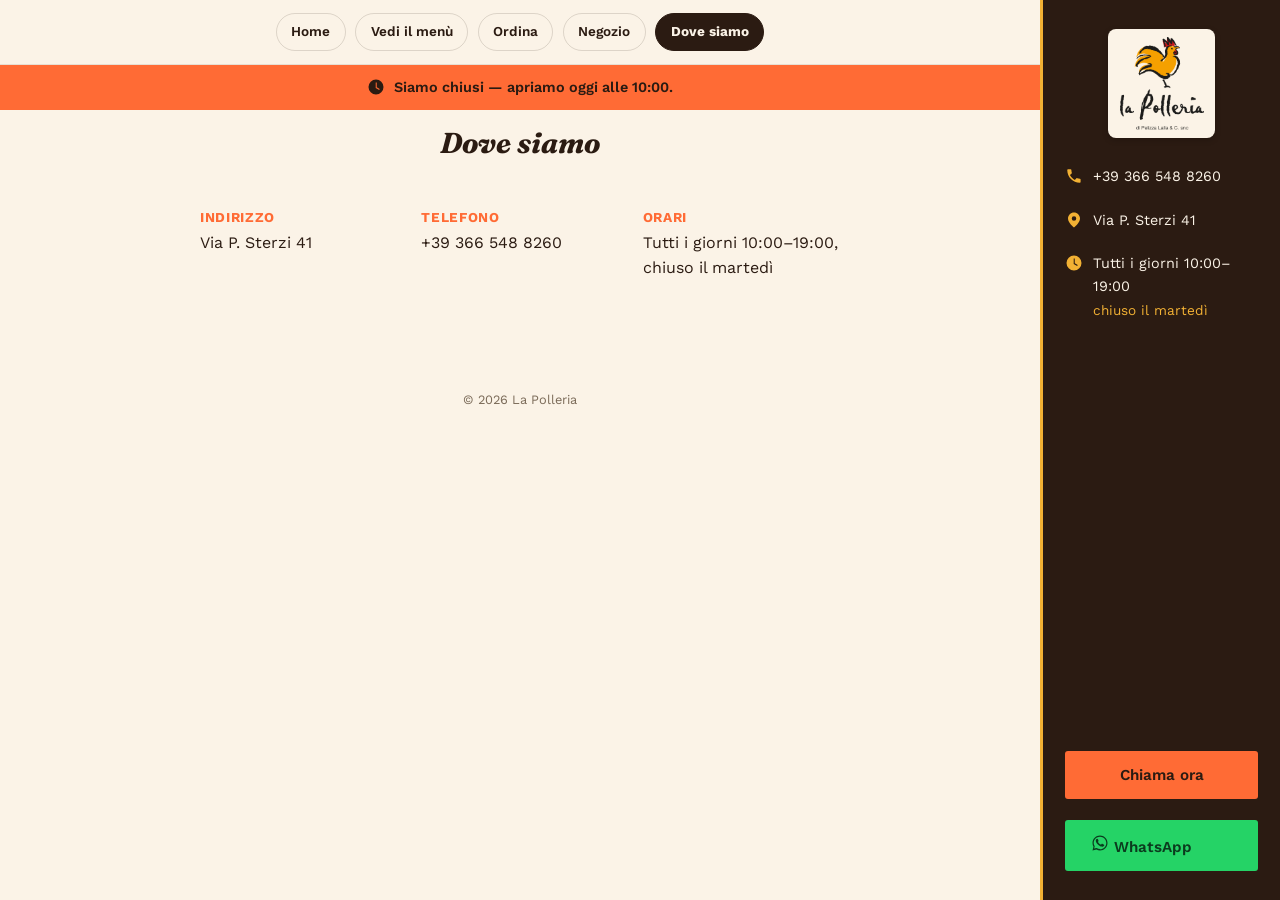
==== contatti.html @ 0dec2351 "Add files via upload" ====
<!DOCTYPE html>
<html lang="it">
<head>
  <meta charset="UTF-8">
  <meta name="viewport" content="width=device-width, initial-scale=1.0">
  <title>Dove siamo — La Polleria</title>
  <link rel="icon" href="images/logo.png">

  <meta property="og:title" content="Dove siamo — La Polleria">
  <meta property="og:description" content="Indirizzo, telefono e orari de La Polleria — Via P. Sterzi 41.">
  <meta property="og:image" content="images/pollo-spiedo.jpeg">
  <meta property="og:type" content="website">
  <meta name="twitter:card" content="summary_large_image">
  <link rel="preconnect" href="https://fonts.googleapis.com">
  <link rel="preconnect" href="https://fonts.gstatic.com" crossorigin>
  <link href="https://fonts.googleapis.com/css2?family=Fraunces:ital,wght@0,600;0,700;1,600&family=Work+Sans:wght@400;500;600&display=swap" rel="stylesheet">
  <link rel="stylesheet" href="style.css">
</head>
<body>
  <!-- Barra contatti sempre visibile -->
  <aside class="info-bar">
    <div class="logo-badge">
      <img src="images/logo.png" alt="La Polleria" class="info-logo">
    </div>

    <a href="tel:+393665488260" class="info-item">
      <svg viewBox="0 0 24 24" class="info-icon"><path d="M6.6 10.8c1.4 2.8 3.7 5.1 6.5 6.5l2.2-2.2c.3-.3.7-.4 1-.2 1.1.4 2.3.6 3.5.6.6 0 1 .4 1 1V20c0 .6-.4 1-1 1C10.6 21 3 13.4 3 4c0-.6.4-1 1-1h3.5c.6 0 1 .4 1 1 0 1.2.2 2.4.6 3.5.1.3 0 .7-.2 1z"/></svg>
      <span>+39 366 548 8260</span>
    </a>

    <div class="info-item">
      <svg viewBox="0 0 24 24" class="info-icon"><path d="M12 2C7.6 2 4 5.6 4 10c0 6 8 12 8 12s8-6 8-12c0-4.4-3.6-8-8-8zm0 11a3 3 0 110-6 3 3 0 010 6z"/></svg>
      <span>Via P. Sterzi 41</span>
    </div>

    <div class="info-item info-hours">
      <svg viewBox="0 0 24 24" class="info-icon"><path d="M12 2a10 10 0 100 20 10 10 0 000-20zm1 10.4l4 2.4-.8 1.3-4.6-2.8V6h1.4v6.4z"/></svg>
      <span>Tutti i giorni 10:00&ndash;19:00<br><em>chiuso il martedì</em></span>
    </div>

    <a href="tel:+393665488260" class="btn btn-primary info-cta">Chiama ora</a>
    <a href="https://wa.me/393665488260" target="_blank" rel="noopener" class="btn btn-whatsapp">
      <svg viewBox="0 0 24 24" class="info-icon whatsapp-icon"><path d="M12 2C6.5 2 2 6.5 2 12c0 1.8.5 3.5 1.3 5L2 22l5.2-1.3c1.5.8 3.1 1.3 4.8 1.3 5.5 0 10-4.5 10-10S17.5 2 12 2zm0 18c-1.6 0-3.1-.4-4.4-1.2l-.3-.2-3.1.8.8-3-.2-.3C4 14.7 3.6 13.4 3.6 12c0-4.6 3.8-8.4 8.4-8.4s8.4 3.8 8.4 8.4-3.8 8.4-8.4 8.4zm4.6-6.3c-.3-.1-1.5-.7-1.7-.8-.2-.1-.4-.1-.6.1-.2.3-.6.8-.8 1-.1.2-.3.2-.5.1-.3-.1-1.2-.4-2.2-1.4-.8-.7-1.4-1.6-1.5-1.9-.2-.3 0-.4.1-.6.1-.1.3-.3.4-.5.1-.1.2-.3.2-.4.1-.2 0-.3 0-.5-.1-.1-.6-1.4-.8-1.9-.2-.5-.4-.4-.6-.4h-.5c-.2 0-.5.1-.7.3-.2.3-1 1-1 2.3s1 2.7 1.1 2.9c.1.2 2 3 4.8 4.2.7.3 1.2.5 1.6.6.7.2 1.3.2 1.8.1.5-.1 1.5-.6 1.8-1.2.2-.6.2-1.1.1-1.2-.1-.1-.2-.2-.5-.3z"/></svg>
      <span>WhatsApp</span>
    </a>
  </aside>

  <nav class="site-nav">
    <a href="index.html">Home</a>
    <a href="menu.html">Vedi il menù</a>
    <a href="ordina.html">Ordina</a>
    <a href="negozio.html">Negozio</a>
    <a href="contatti.html" class="is-current">Dove siamo</a>
  </nav>

  <div class="page">

    <div id="closed-banner" class="closed-banner" hidden>
      <svg viewBox="0 0 24 24" class="closed-icon"><path d="M12 2a10 10 0 100 20 10 10 0 000-20zm1 10.4l4 2.4-.8 1.3-4.6-2.8V6h1.4v6.4z"/></svg>
      <span>Oggi siamo chiusi &mdash; riapriamo domani alle 10:00.</span>
    </div>

    <main>

      <section id="contatti" class="section">
        <h2>Dove siamo</h2>
        <div class="contatti-grid">
          <p><strong>Indirizzo</strong><br>Via P. Sterzi 41</p>
          <p><strong>Telefono</strong><br><a href="tel:+393665488260">+39 366 548 8260</a></p>
          <p><strong>Orari</strong><br>Tutti i giorni 10:00&ndash;19:00, chiuso il martedì</p>
        </div>
      </section>

    </main>
    <footer>
      <p>&copy; 2026 La Polleria</p>
    </footer>

  </div>

  <script src="cart.js"></script>
  <script src="script.js"></script>

</body>
</html>
---- style.css ----
:root {
  --char: #2B1B12;
  --ember: #B8441F;
  --ember-bright: #FF6B35;
  --gold: #D89A3E;
  --gold-bright: #F2B134;
  --cream: #FBF3E7;
  --herb: #6B7A45;
  --bar-width: 240px;

  --display: "Fraunces", serif;
  --body: "Work Sans", sans-serif;
}

* { box-sizing: border-box; }

body {
  margin: 0;
  font-family: var(--body);
  color: var(--char);
  background: var(--cream);
  line-height: 1.6;
}

h1, h2, h3 {
  font-family: var(--display);
  margin: 0 0 0.4em;
  line-height: 1.15;
}

a { color: inherit; }

img { max-width: 100%; display: block; }

/* ---- Barra contatti fissa ---- */

.info-bar {
  position: fixed;
  top: 0;
  right: 0;
  width: var(--bar-width);
  height: 100vh;
  background: var(--char);
  color: var(--cream);
  padding: 1.8rem 1.4rem;
  display: flex;
  flex-direction: column;
  gap: 1.3rem;
  border-left: 3px solid var(--gold-bright);
  z-index: 100;
  overflow-y: auto;
}

.logo-badge {
  background: var(--cream);
  border-radius: 8px;
  padding: 0.5rem 0.7rem;
  margin: 0 auto 0.4rem;
  width: fit-content;
  box-shadow: 0 2px 6px #00000033;
}

.info-logo {
  width: 84px;
  display: block;
}

.info-item {
  display: flex;
  align-items: flex-start;
  gap: 0.6rem;
  font-size: 0.9rem;
  text-decoration: none;
  color: var(--cream);
}

.info-icon {
  width: 18px;
  height: 18px;
  flex: none;
  fill: var(--gold-bright);
  margin-top: 2px;
}

.info-hours em { font-style: normal; color: var(--gold-bright); font-size: 0.85rem; }

.info-cta {
  margin-top: auto;
  text-align: center;
}

.btn-whatsapp {
  display: flex;
  align-items: center;
  justify-content: center;
  gap: 0.5rem;
  background: #25D366;
  color: #0b3b1e;
  text-decoration: none;
  font-weight: 600;
  font-size: 0.9rem;
}

.whatsapp-icon { fill: #0b3b1e; width: 18px; height: 18px; }

@media (max-width: 860px) {
  .btn-whatsapp { padding: 0.5rem 0.9rem; font-size: 0.85rem; }
}

.page { margin-right: var(--bar-width); }

@media (max-width: 860px) {
  .info-bar {
    position: sticky;
    top: 0;
    width: 100%;
    height: auto;
    flex-direction: row;
    flex-wrap: wrap;
    align-items: center;
    justify-content: center;
    gap: 0.9rem 1.4rem;
    padding: 0.7rem 1rem;
    border-left: none;
    border-bottom: 3px solid var(--gold-bright);
  }
  .info-logo { width: 40px; margin: 0; }
  .info-item { font-size: 0.78rem; }
  .info-icon { width: 15px; height: 15px; }
  .info-cta { margin: 0; padding: 0.5rem 1rem; font-size: 0.85rem; }
  .page { margin-right: 0; }
}

/* ---- Banner chiuso ---- */

.closed-banner {
  display: flex;
  align-items: center;
  justify-content: center;
  gap: 0.6rem;
  background: var(--ember-bright);
  color: var(--char);
  font-weight: 600;
  font-size: 0.9rem;
  text-align: center;
  padding: 0.7rem 1rem;
}

.closed-icon {
  width: 18px;
  height: 18px;
  fill: var(--char);
  flex: none;
}

/* ---- Hero ---- */

.hero {
  background:
    radial-gradient(circle at 82% 30%, #ff6b3533 0%, transparent 55%),
    radial-gradient(circle at 15% 85%, #f2b13422 0%, transparent 50%),
    var(--char);
  color: var(--cream);
  padding: 4rem 1.5rem 3.5rem;
}

.hero-inner {
  max-width: 1000px;
  margin: 0 auto;
  display: flex;
  align-items: center;
  gap: 2.5rem;
  text-align: left;
}

.hero-text { flex: 1 1 420px; min-width: 0; }

.hero-logo {
  width: 90px;
  display: block;
}

.logo-badge-hero {
  margin: 0 0 1.2rem;
}

/* ---- Navigazione a sezioni ---- */

.site-nav {
  position: sticky;
  top: 0;
  z-index: 90;
  display: flex;
  flex-wrap: wrap;
  gap: 0.6rem;
  justify-content: center;
  padding: 0.8rem 1rem;
  background: var(--cream);
  border-bottom: 1px solid #2b1b1218;
  margin-right: var(--bar-width);
}

.site-nav a {
  text-decoration: none;
  color: var(--char);
  font-size: 0.85rem;
  font-weight: 600;
  padding: 0.45rem 0.9rem;
  border-radius: 999px;
  border: 1px solid #2b1b1225;
  white-space: nowrap;
}

.site-nav a:hover {
  background: var(--ember-bright);
  border-color: var(--ember-bright);
  color: var(--char);
}

.site-nav a.is-current {
  background: var(--char);
  border-color: var(--char);
  color: var(--cream);
  font-weight: 700;
}

@media (max-width: 860px) {
  .site-nav {
    margin-right: 0;
    overflow-x: auto;
    justify-content: flex-start;
    gap: 0.5rem;
  }
  .site-nav a { font-size: 0.78rem; padding: 0.4rem 0.75rem; }
}

.hero-photo {
  flex: 0 0 340px;
  max-width: 340px;
}

.hero-photo img {
  border-radius: 10px;
  box-shadow: 0 20px 40px #00000066;
}

.hero h1 {
  font-size: clamp(1.9rem, 4.5vw, 3rem);
  font-style: italic;
  font-weight: 600;
}

.hero-sub {
  font-size: 1.05rem;
  color: #E9DAC4;
  max-width: 460px;
  margin: 1.2rem 0 2rem;
}

.hero-actions {
  display: flex;
  gap: 0.8rem;
  flex-wrap: wrap;
}

@media (max-width: 720px) {
  .hero-inner { flex-direction: column-reverse; text-align: center; }
  .hero-photo { flex-basis: auto; width: 100%; max-width: 340px; }
  .hero-logo { margin: 0 auto 1.2rem; }
  .hero-actions { justify-content: center; }
}

.btn {
  display: inline-block;
  padding: 0.75rem 1.6rem;
  border-radius: 3px;
  font-weight: 600;
  text-decoration: none;
  font-size: 0.95rem;
  transition: transform 0.15s ease, opacity 0.15s ease;
}

.btn:hover { transform: translateY(-1px); }

.btn-primary {
  background: var(--ember-bright);
  color: var(--char);
}

.btn-primary:hover { opacity: 0.9; }

.btn-ghost {
  border: 1px solid #C9B79633;
  color: var(--cream);
}

.btn-ghost:hover { background: #ffffff14; }

/* ---- Skewer divider ---- */

.skewer-divider {
  max-width: 420px;
  margin: 0 auto;
  padding: 1.5rem 1.5rem;
}

.skewer-divider svg { width: 100%; height: 24px; display: block; }

.skewer-rod { stroke: var(--char); stroke-width: 2; opacity: 0.35; }

.skewer-piece.piece-a { fill: var(--gold); }
.skewer-piece.piece-b { fill: var(--ember); }

/* ---- Sections ---- */

.section {
  max-width: 880px;
  margin: 0 auto;
  padding: 1rem 1.5rem 3.5rem;
  text-align: center;
}

.section h2 {
  font-size: 1.8rem;
  font-style: italic;
  margin-bottom: 1.8rem;
}

.section-dark {
  max-width: none;
  background: var(--char);
  color: var(--cream);
  padding: 3.5rem 1.5rem;
}

/* Banner piatti speciali / fuori menù */

.special-callout {
  display: flex;
  align-items: center;
  justify-content: center;
  gap: 0.7rem;
  max-width: 640px;
  margin: 0 auto 1.8rem;
  padding: 0.9rem 1.2rem;
  background: #fff4e0;
  border: 1px solid var(--gold-bright);
  border-radius: 8px;
  text-align: left;
}

.special-callout .closed-icon {
  fill: var(--ember-bright);
  width: 22px;
  height: 22px;
  flex: none;
}

.special-callout span {
  font-size: 0.88rem;
  color: #4a3626;
}

.special-callout strong { color: var(--ember-bright); }

.special-callout a {
  color: var(--ember-bright);
  font-weight: 700;
  text-decoration: none;
}

/* Schede (tab) categorie menù */

.menu-tabs {
  display: flex;
  flex-wrap: wrap;
  justify-content: center;
  gap: 0.5rem;
  margin-bottom: 1.8rem;
}

.menu-tab {
  background: transparent;
  border: 1px solid #2b1b1230;
  color: var(--char);
  font-family: var(--body);
  font-weight: 600;
  font-size: 0.85rem;
  padding: 0.55rem 1.1rem;
  border-radius: 999px;
  cursor: pointer;
  transition: background 0.15s ease, color 0.15s ease, border-color 0.15s ease;
}

.menu-tab:hover { border-color: var(--ember-bright); }

.menu-tab.is-active {
  background: var(--ember-bright);
  border-color: var(--ember-bright);
  color: var(--char);
}

.menu-panel { display: none; }

.menu-panel.is-active { display: block; }

/* Menu grid */

.menu-category {
  text-align: left;
  font-size: 1.1rem;
  font-style: italic;
  color: var(--ember-bright);
  margin: 2rem 0 1rem;
}

.menu-category:first-of-type { margin-top: 0; }

.menu-grid {
  display: grid;
  grid-template-columns: repeat(auto-fit, minmax(220px, 1fr));
  gap: 1.5rem;
  text-align: left;
}

.menu-item {
  background: #ffffffa8;
  border: 1px solid #2b1b1214;
  border-radius: 6px;
  overflow: hidden;
}

.menu-item-body { padding: 1.1rem 1.3rem; }

.menu-item-head {
  display: flex;
  align-items: baseline;
  justify-content: space-between;
  gap: 0.6rem;
}

.menu-price {
  font-family: var(--display);
  font-weight: 700;
  font-size: 1rem;
  color: var(--ember-bright);
  white-space: nowrap;
  flex: none;
}

.menu-item-photo { position: relative; }

.menu-item-photo img {
  width: 100%;
  height: 190px;
  object-fit: contain;
  background: #f1e3cf;
  padding: 8px;
  box-sizing: border-box;
  cursor: zoom-in;
  transition: transform 0.15s ease;
}

.menu-item-photo img:hover { transform: scale(1.03); }

.zoom-hint {
  position: absolute;
  top: 10px;
  right: 10px;
  width: 28px;
  height: 28px;
  border-radius: 50%;
  background: #2B1B12cc;
  display: flex;
  align-items: center;
  justify-content: center;
  pointer-events: none;
}

.zoom-hint svg {
  width: 14px;
  height: 14px;
  fill: none;
  stroke: var(--cream);
  stroke-width: 2;
}

.menu-item h4 {
  font-family: var(--display);
  font-size: 1.1rem;
  color: var(--char);
  font-weight: 700;
  margin: 0 0 0.3rem;
}

.menu-item h4 span {
  font-family: var(--body);
  font-weight: 500;
  font-size: 0.78rem;
  color: #7a6a58;
  font-style: normal;
}

.menu-item p { margin: 0; font-size: 0.9rem; color: #4a3626; }

.menu-footer {
  margin-top: 2rem;
  display: flex;
  flex-direction: column;
  align-items: center;
  gap: 1.2rem;
}

.menu-footer-actions {
  display: flex;
  align-items: center;
  gap: 1.6rem;
  flex-wrap: wrap;
  justify-content: center;
}

.menu-note { font-size: 0.85rem; color: #7a6a58; font-style: italic; margin: 0; }

.qr-box {
  text-align: center;
}

.qr-box #qr-code {
  display: inline-block;
  padding: 6px;
  background: var(--cream);
  border-radius: 8px;
  box-shadow: 0 6px 16px #2b1b1222;
}

.qr-box p {
  margin: 0.4rem 0 0;
  font-size: 0.75rem;
  color: #7a6a58;
  max-width: 130px;
}

.btn-ghost-dark {
  border: 1px solid var(--char);
  color: var(--char);
}

.btn-ghost-dark:hover { background: var(--char); color: var(--cream); }

/* Servizi / features */

.features {
  display: grid;
  grid-template-columns: repeat(auto-fit, minmax(200px, 1fr));
  gap: 2rem;
  max-width: 880px;
  margin: 0 auto;
}

.feature-mark {
  display: inline-block;
  font-family: var(--display);
  font-style: italic;
  font-weight: 600;
  font-size: 1.2rem;
  color: var(--gold);
  margin-bottom: 0.5rem;
}

.feature p { margin: 0; color: #E9DAC4; font-size: 0.95rem; }

.features-light .feature-mark { color: var(--ember-bright); }
.features-light .feature p { color: #4a3626; }

/* Negozio */

.negozio-grid {
  display: grid;
  grid-template-columns: minmax(0, 1fr) minmax(0, 1fr);
  align-items: center;
  gap: 2.5rem;
  text-align: left;
}

.negozio-photo {
  width: 100%;
  min-width: 0;
  border-radius: 10px;
  box-shadow: 0 16px 32px #2b1b1222;
}

.negozio-text { min-width: 0; }

.negozio-text p { color: #4a3626; }

@media (max-width: 720px) {
  .negozio-grid { grid-template-columns: 1fr; text-align: center; }
}

/* Badge "più ordinato" */

.menu-item-featured {
  position: relative;
  border-color: var(--gold-bright);
  box-shadow: 0 0 0 2px var(--gold-bright);
}

.menu-badge {
  position: absolute;
  top: 10px;
  left: 10px;
  z-index: 2;
  background: var(--gold-bright);
  color: var(--char);
  font-size: 0.7rem;
  font-weight: 700;
  padding: 0.3rem 0.6rem;
  border-radius: 999px;
  letter-spacing: 0.02em;
}

/* Pulsante "+ Aggiungi" su ogni piatto */

.add-cart-btn {
  margin-top: 0.7rem;
  width: 100%;
  background: transparent;
  border: 1px solid var(--ember-bright);
  color: var(--ember-bright);
  font-family: var(--body);
  font-weight: 600;
  font-size: 0.82rem;
  padding: 0.5rem;
  border-radius: 6px;
  cursor: pointer;
  transition: background 0.15s ease, color 0.15s ease;
}

.add-cart-btn:hover { background: var(--ember-bright); color: var(--char); }

.add-cart-btn.is-added {
  background: var(--gold-bright);
  border-color: var(--gold-bright);
  color: var(--char);
}

/* Carrello ordine */

.componi-intro {
  color: #E9DAC4;
  margin: -1rem 0 2rem;
}

.cart-empty {
  max-width: 480px;
  margin: 0 auto;
  text-align: center;
  color: #ab9a86;
  font-size: 0.9rem;
  padding: 1rem 0;
}

.cart-list {
  max-width: 560px;
  margin: 0 auto;
}

.cart-row {
  display: grid;
  grid-template-columns: 1fr auto auto auto;
  align-items: center;
  gap: 0.8rem;
  padding: 0.7rem 0;
  border-bottom: 1px solid #ffffff1c;
}

.cart-row-name {
  font-size: 0.9rem;
  color: var(--cream);
}

.cart-row-qty {
  display: flex;
  align-items: center;
  gap: 0.5rem;
  font-size: 0.85rem;
  color: var(--gold-bright);
}

.cart-qty-btn {
  width: 22px;
  height: 22px;
  border-radius: 50%;
  border: 1px solid #ffffff40;
  background: transparent;
  color: var(--cream);
  cursor: pointer;
  font-size: 0.9rem;
  line-height: 1;
}

.cart-qty-btn:hover { border-color: var(--gold-bright); }

.cart-row-price {
  font-weight: 700;
  color: var(--gold-bright);
  font-size: 0.88rem;
  white-space: nowrap;
}

.cart-row-remove {
  background: transparent;
  border: none;
  color: #ab9a86;
  font-size: 1.1rem;
  cursor: pointer;
  line-height: 1;
}

.cart-row-remove:hover { color: var(--ember-bright); }

.componi-total {
  max-width: 560px;
  display: flex;
  align-items: baseline;
  justify-content: space-between;
  border-top: 1px solid #ffffff26;
  padding-top: 1.2rem;
  margin: 1.6rem auto 1.2rem;
  font-family: var(--display);
}

.componi-total span:first-child {
  font-size: 1rem;
  font-style: italic;
  color: #E9DAC4;
}

.componi-total span:last-child {
  font-size: 1.8rem;
  font-weight: 700;
  color: var(--gold-bright);
}

.componi-submit {
  max-width: 560px;
  width: 100%;
  margin: 0 auto;
  display: block;
  border: none;
  cursor: pointer;
  padding: 0.85rem;
}

.componi-submit:disabled {
  opacity: 0.45;
  cursor: not-allowed;
}

.cart-confirm-note {
  max-width: 560px;
  margin: 0.8rem auto 0;
  text-align: center;
  font-size: 0.78rem;
  color: #ab9a86;
  font-style: italic;
}

/* Contatti */

.contatti-grid {
  display: grid;
  grid-template-columns: repeat(auto-fit, minmax(160px, 1fr));
  gap: 1.5rem;
  text-align: left;
  max-width: 640px;
  margin: 0 auto;
}

.contatti-grid strong {
  color: var(--ember-bright);
  font-size: 0.85rem;
  text-transform: uppercase;
  letter-spacing: 0.05em;
}

.contatti-grid a { text-decoration: none; }

/* Footer */

footer {
  text-align: center;
  padding: 1.5rem;
  font-size: 0.8rem;
  color: #7a6a58;
}

@media (max-width: 480px) {
  .hero { padding: 2.5rem 1.2rem 2.5rem; }
  .section { padding: 0.5rem 1.2rem 2.5rem; }
}

/* Modale ingrandimento foto */

.photo-modal {
  position: fixed;
  inset: 0;
  z-index: 200;
  display: flex;
  align-items: center;
  justify-content: center;
  padding: 1.2rem;
}

.photo-modal[hidden] { display: none; }

.photo-modal-backdrop {
  position: absolute;
  inset: 0;
  background: #1a100acc;
}

.photo-modal-box {
  position: relative;
  background: var(--cream);
  border-radius: 12px;
  max-width: 420px;
  width: 100%;
  max-height: 90vh;
  overflow-y: auto;
  z-index: 1;
  box-shadow: 0 20px 50px #00000066;
}

.photo-modal-box img {
  width: 100%;
  height: 260px;
  object-fit: cover;
  border-radius: 12px 12px 0 0;
  display: block;
}

.photo-modal-body { padding: 1.3rem 1.4rem 1.5rem; }

.photo-modal-body h3 {
  font-family: var(--display);
  font-size: 1.25rem;
  color: var(--char);
  margin: 0 0 0.5rem;
}

.photo-modal-body p {
  margin: 0;
  font-size: 0.92rem;
  color: #4a3626;
  line-height: 1.6;
}

.photo-modal-close {
  position: absolute;
  top: 10px;
  right: 10px;
  z-index: 2;
  width: 32px;
  height: 32px;
  border-radius: 50%;
  border: none;
  background: var(--char);
  color: var(--cream);
  font-size: 1.3rem;
  line-height: 1;
  cursor: pointer;
}

.photo-modal-close:hover { background: var(--ember-bright); color: var(--char); }

/* Nota "vai al tuo ordine" nel menù */

.menu-cta-note {
  text-align: center;
  font-size: 0.95rem;
  color: #4a3626;
}

.menu-cta-note a {
  color: var(--ember-bright);
  font-weight: 700;
  text-decoration: none;
}

.menu-cta-note a:hover { text-decoration: underline; }
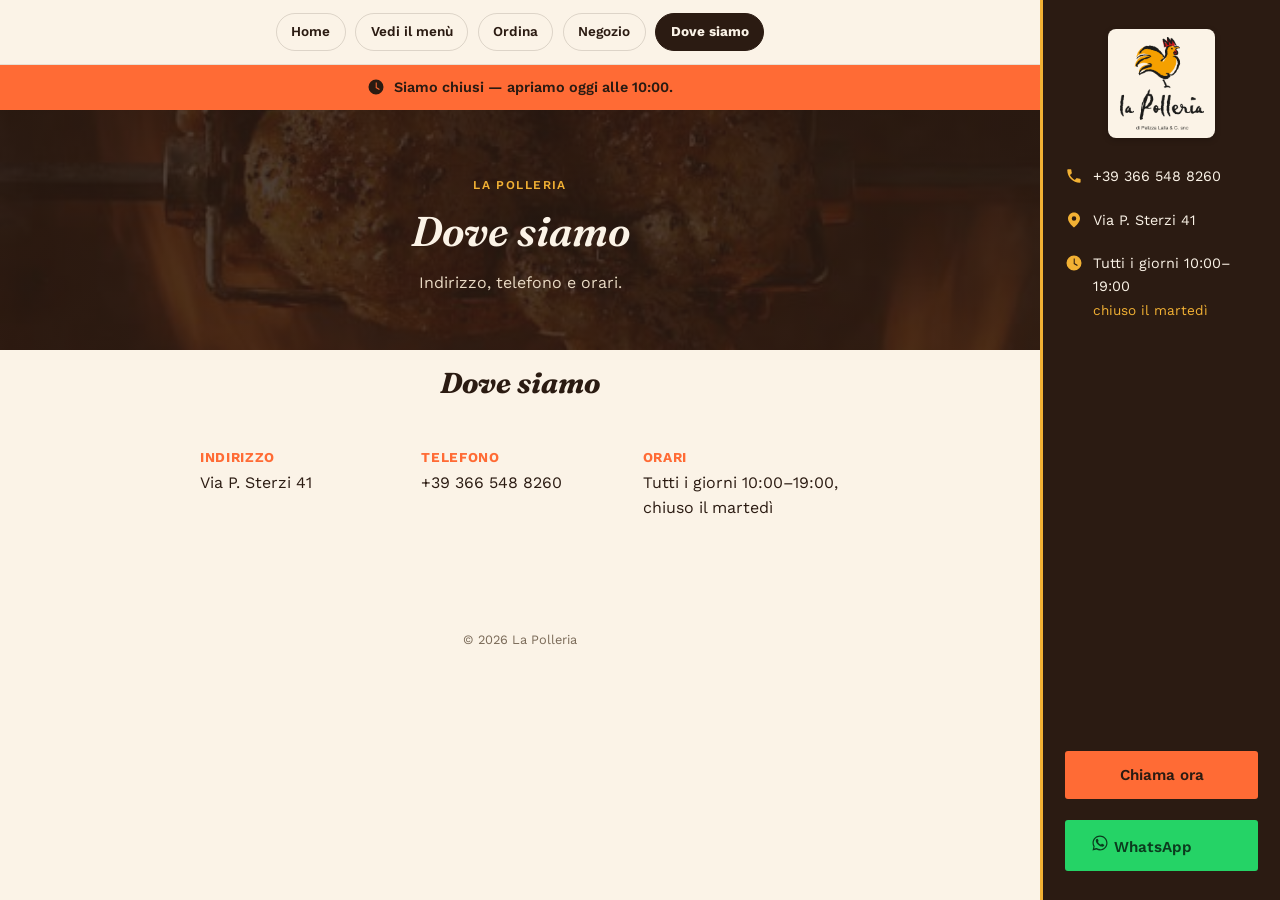
==== commit 28c22bd5: "Add files via upload" ====
--- a/contatti.html
+++ b/contatti.html
@@ -60,9 +60,17 @@
       <span>Oggi siamo chiusi &mdash; riapriamo domani alle 10:00.</span>
     </div>
 
+    <header class="page-header" style="background-image: linear-gradient(rgba(43,27,18,.84), rgba(43,27,18,.84)), url('images/pollo-spiedo.jpeg');">
+      <div class="page-header-inner">
+        <p class="eyebrow">La Polleria</p>
+        <h1>Dove siamo</h1>
+        <p class="page-header-sub">Indirizzo, telefono e orari.</p>
+      </div>
+    </header>
+
     <main>
 
-      <section id="contatti" class="section">
+      <section id="contatti" class="section reveal">
         <h2>Dove siamo</h2>
         <div class="contatti-grid">
           <p><strong>Indirizzo</strong><br>Via P. Sterzi 41</p>
@@ -77,9 +85,11 @@
     </footer>
 
   </div>
+  <button id="back-to-top" class="back-to-top" aria-label="Torna su" hidden>&uarr;</button>
 
   <script src="cart.js"></script>
   <script src="script.js"></script>
+  <script src="animations.js"></script>
 
 </body>
 </html>
--- a/style.css
+++ b/style.css
@@ -889,3 +889,89 @@
 }
 
 .menu-cta-note a:hover { text-decoration: underline; }
+
+/* Scroll fluido per link interni */
+
+html { scroll-behavior: smooth; }
+
+/* Intestazione di pagina con foto sbiadita (pagine diverse dalla home) */
+
+.page-header {
+  background-size: cover;
+  background-position: center;
+  min-height: 240px;
+  display: flex;
+  align-items: center;
+  justify-content: center;
+  text-align: center;
+  padding: 3rem 1.5rem;
+}
+
+.page-header-inner { max-width: 600px; }
+
+.page-header .eyebrow {
+  font-family: var(--body);
+  font-weight: 600;
+  letter-spacing: 0.12em;
+  text-transform: uppercase;
+  font-size: 0.75rem;
+  color: var(--gold-bright);
+  margin-bottom: 0.8rem;
+}
+
+.page-header h1 {
+  font-family: var(--display);
+  font-style: italic;
+  font-weight: 600;
+  font-size: clamp(1.8rem, 4.5vw, 2.6rem);
+  color: var(--cream);
+  margin: 0;
+}
+
+.page-header-sub {
+  margin: 0.9rem 0 0;
+  color: #E9DAC4;
+  font-size: 1rem;
+}
+
+/* Animazioni allo scorrimento */
+
+.reveal {
+  opacity: 0;
+  transform: translateY(24px);
+  transition: opacity 0.7s ease, transform 0.7s ease;
+}
+
+.reveal.is-visible {
+  opacity: 1;
+  transform: none;
+}
+
+@media (prefers-reduced-motion: reduce) {
+  .reveal { opacity: 1; transform: none; transition: none; }
+}
+
+/* Pulsante torna su */
+
+.back-to-top {
+  position: fixed;
+  bottom: 22px;
+  right: 22px;
+  z-index: 150;
+  width: 44px;
+  height: 44px;
+  border-radius: 50%;
+  border: none;
+  background: var(--char);
+  color: var(--gold-bright);
+  font-size: 1.3rem;
+  line-height: 1;
+  cursor: pointer;
+  box-shadow: 0 8px 20px #00000044;
+}
+
+.back-to-top:hover { background: var(--ember-bright); color: var(--char); }
+
+@media (max-width: 860px) {
+  .back-to-top { right: 14px; bottom: 14px; }
+}
